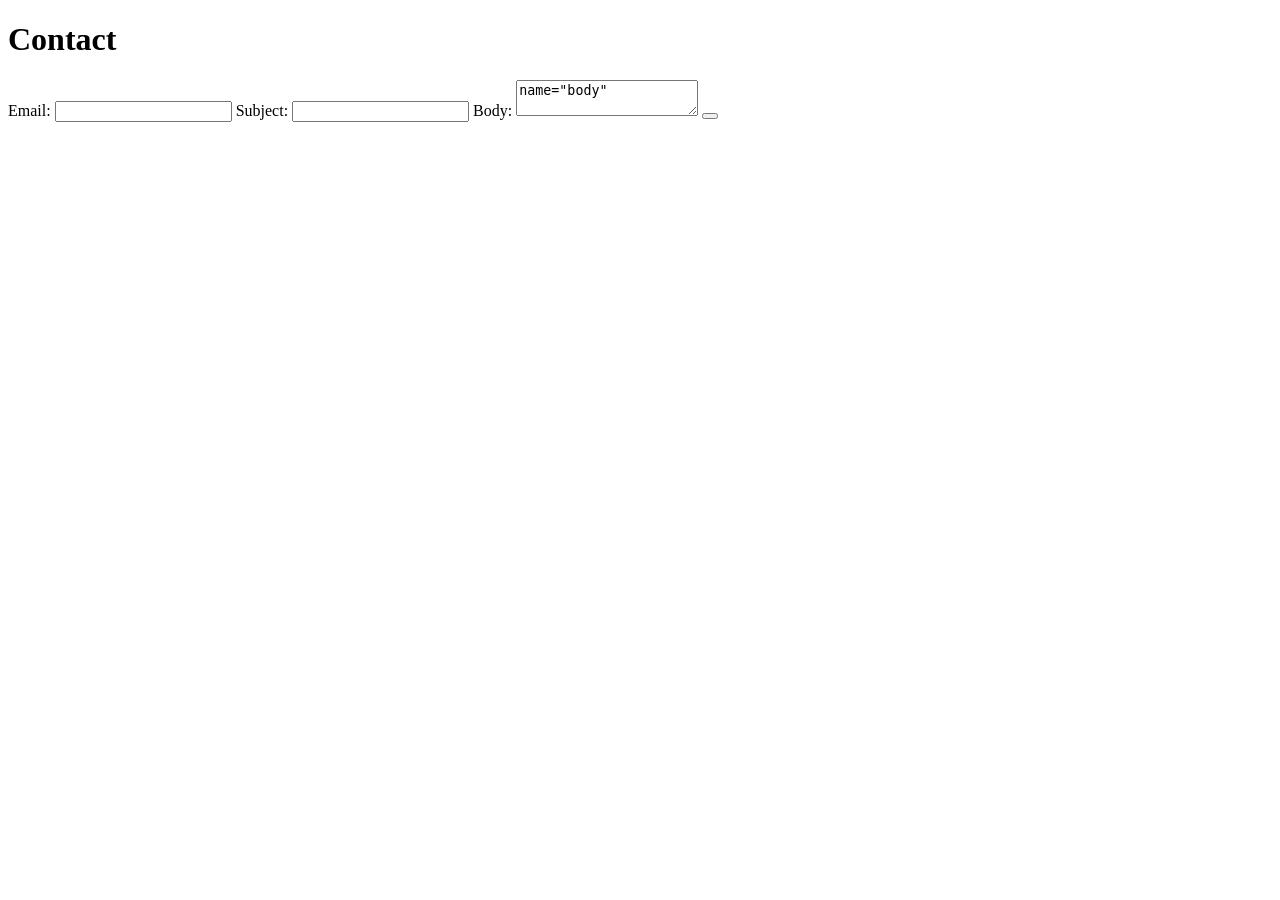
==== contact/index.html @ 2b2a6157 "v3" ====
<!DOCTYPE html>
<html lang="en">
<head>
    <meta charset="UTF-8">
    <meta name="viewport" content="width=device-width, initial-scale=1.0">
    <title>Contact</title>
</head>
<body>
    <h1>Contact</h1>
    <form action="mailto:nmmcneill@ucsd.edu" method="post" enctype="text/plain">
        <label>Email:</label>
        <input name="email" type="email">
        <label>Subject:</label>
        <input name="subject">
        <label>Body:</label>
        <textarea>name="body"</textarea>

        <button></button>
    </form>
</body>
</html>
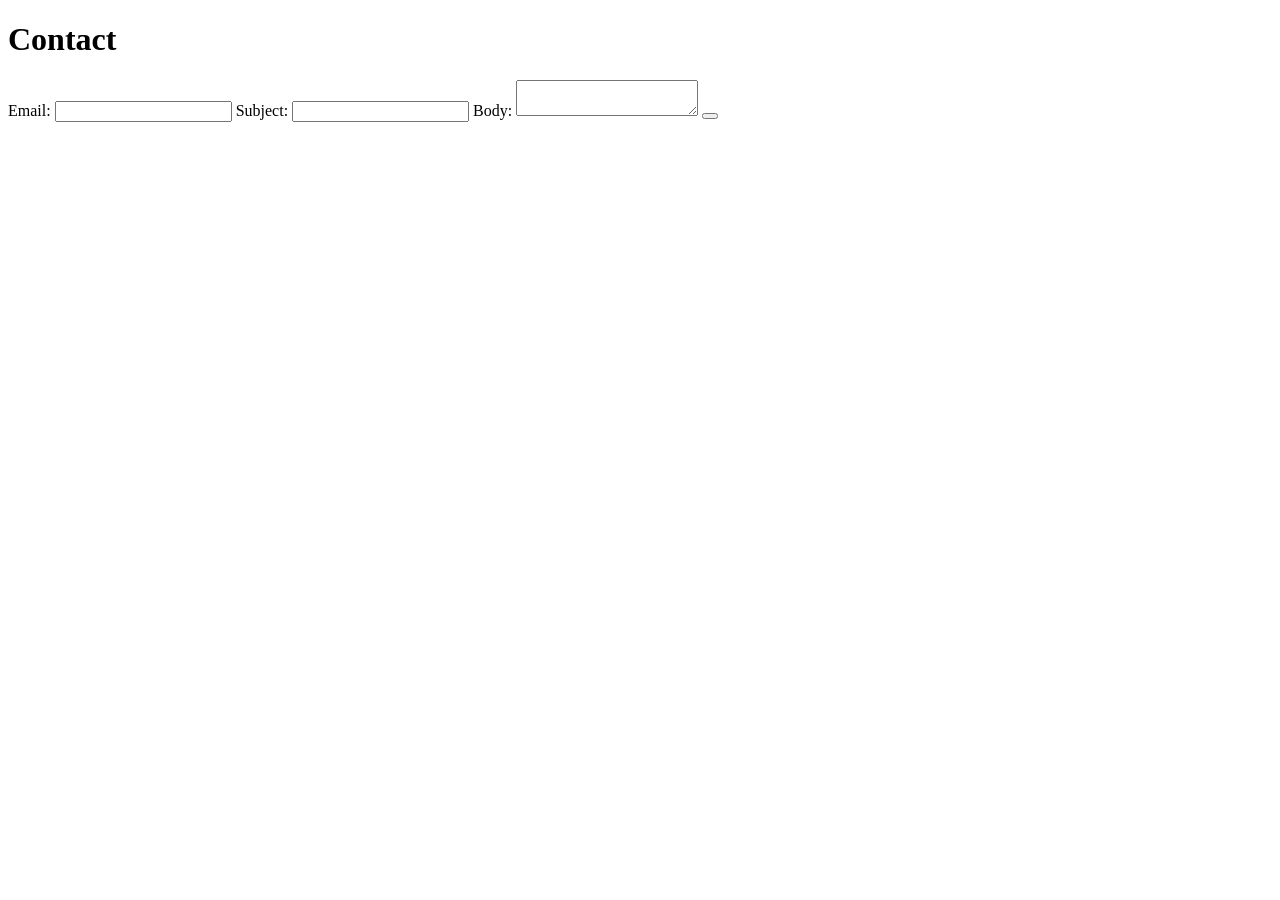
==== commit 8aa47cc9: "Update index.html" ====
--- a/contact/index.html
+++ b/contact/index.html
@@ -13,7 +13,7 @@
         <label>Subject:</label>
         <input name="subject">
         <label>Body:</label>
-        <textarea>name="body"</textarea>
+        <textarea name="body"></textarea>
 
         <button></button>
     </form>
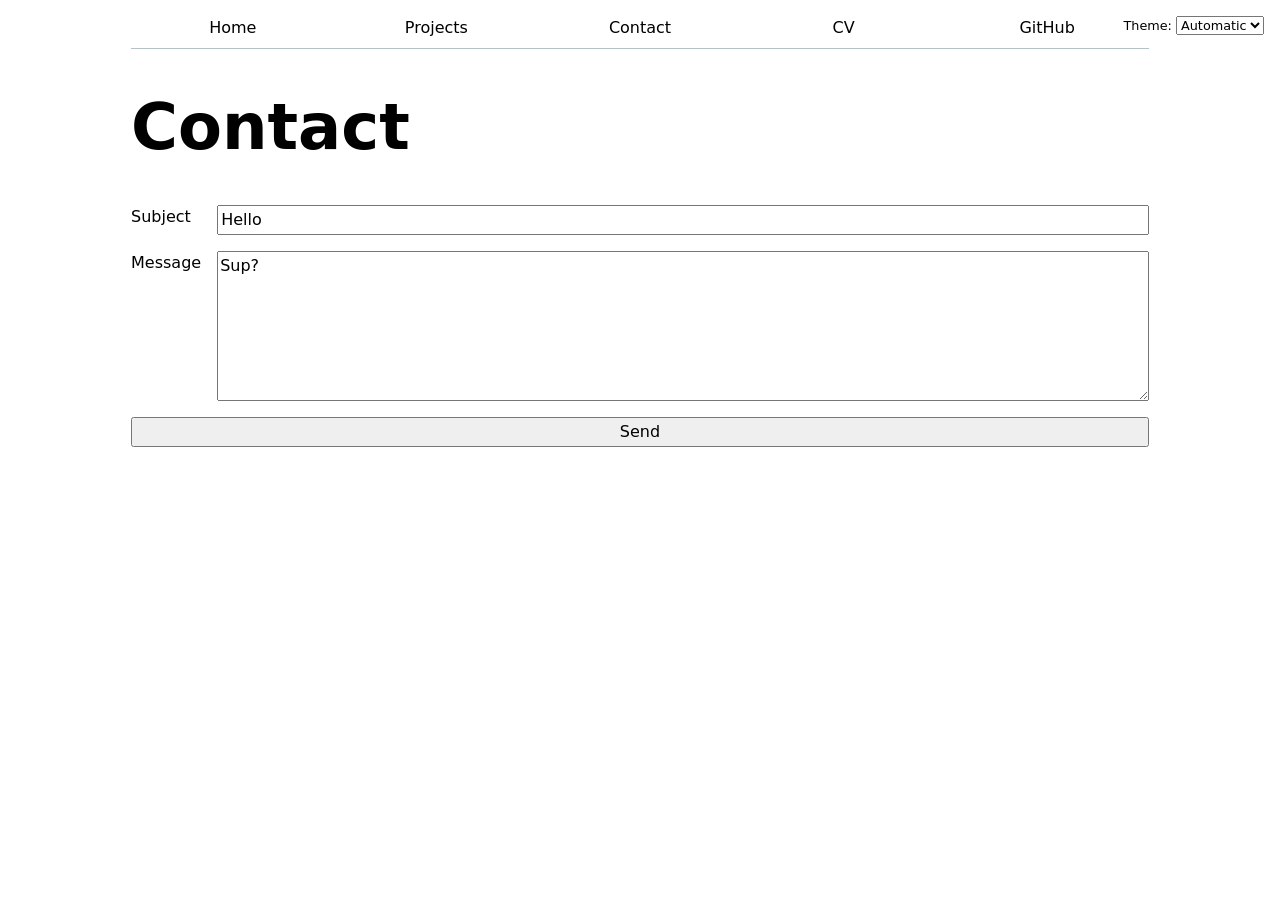
==== commit 3bf77e20: "Catch up" ====
--- a/contact/index.html
+++ b/contact/index.html
@@ -3,19 +3,22 @@
 <head>
     <meta charset="UTF-8">
     <meta name="viewport" content="width=device-width, initial-scale=1.0">
-    <title>Contact</title>
+    <title>Contact | Nathaniel McNeill</title>
+    <link rel="stylesheet" href="../style.css">
+    <script type="module" src="../global.js"></script>
 </head>
 <body>
     <h1>Contact</h1>
-    <form action="mailto:nmmcneill@ucsd.edu" method="post" enctype="text/plain">
-        <label>Email:</label>
-        <input name="email" type="email">
-        <label>Subject:</label>
-        <input name="subject">
-        <label>Body:</label>
-        <textarea name="body"></textarea>
-
-        <button></button>
+    <form action="mailto:YOUR_EMAIL_ADDRESS">
+        <label>
+            Subject
+            <input name="subject" value="Hello">
+        </label>
+        <label>
+            Message
+            <textarea name="body" rows="6">Sup?</textarea>
+        </label>
+        <button>Send</button>
     </form>
 </body>
 </html>
--- a/style.css
+++ b/style.css
@@ -0,0 +1,91 @@
+html {
+  color-scheme: light dark;
+  --color-accent: oklch(52.641% 0.23 310.893);
+  accent-color: var(--color-accent);
+}
+
+body {
+  font: 100%/1.5 system-ui;
+  max-width: 100ch;
+  margin-inline: max(1em, (100% - 100ch) / 2);
+}
+
+img { max-width: 100%; }
+
+nav {
+  --border-color: oklch(50% 10% 200 / 40%);
+  display: flex;
+  margin-bottom: 1em;
+  border-bottom: 1px solid var(--border-color);
+}
+
+nav a {
+  flex: 1;
+  text-decoration: none;
+  color: inherit;
+  text-align: center;
+  padding: 0.5em;
+}
+
+nav a.current {
+  border-bottom: 0.4em solid var(--border-color);
+  padding-bottom: 0.1em;
+}
+
+nav a:hover {
+  border-bottom: 0.4em solid var(--color-accent);
+  padding-bottom: 0.1em;
+  background-color: color-mix(in oklch, var(--color-accent), canvas 85%);
+}
+
+.color-scheme {
+  position: absolute;
+  top: 1rem;
+  right: 1rem;
+  font-size: 80%;
+  font-family: inherit;
+}
+
+input, textarea, button, select { font: inherit; }
+
+form {
+  display: grid;
+  grid-template-columns: auto 1fr;
+  gap: 1em;
+}
+
+form label {
+  display: grid;
+  grid-template-columns: subgrid;
+  grid-column: 1 / -1;
+}
+
+form button { grid-column: 1 / -1; }
+
+.projects {
+  display: grid;
+  grid-template-columns: repeat(auto-fill, minmax(15em, 1fr));
+  gap: 1em;
+}
+
+.projects article {
+  display: grid;
+  grid-template-rows: subgrid;
+  grid-row: span 3;
+  gap: 1em;
+}
+
+.projects h2 { margin: 0; }
+
+h1 { font-size: 400%; }
+
+h1, h2, h3, h4, h5, h6 {
+  line-height: 1.1;
+  text-wrap: balance;
+}
+
+.cv section { margin-block: 1.5em; }
+.cv article { margin-block: 1em; }
+.cv header { display: flex; justify-content: space-between; gap: 1em; flex-wrap: wrap; }
+.cv h2 { border-bottom: 2px solid var(--color-accent); padding-bottom: 0.2em; }
+.cv h3 { margin: 0; }
